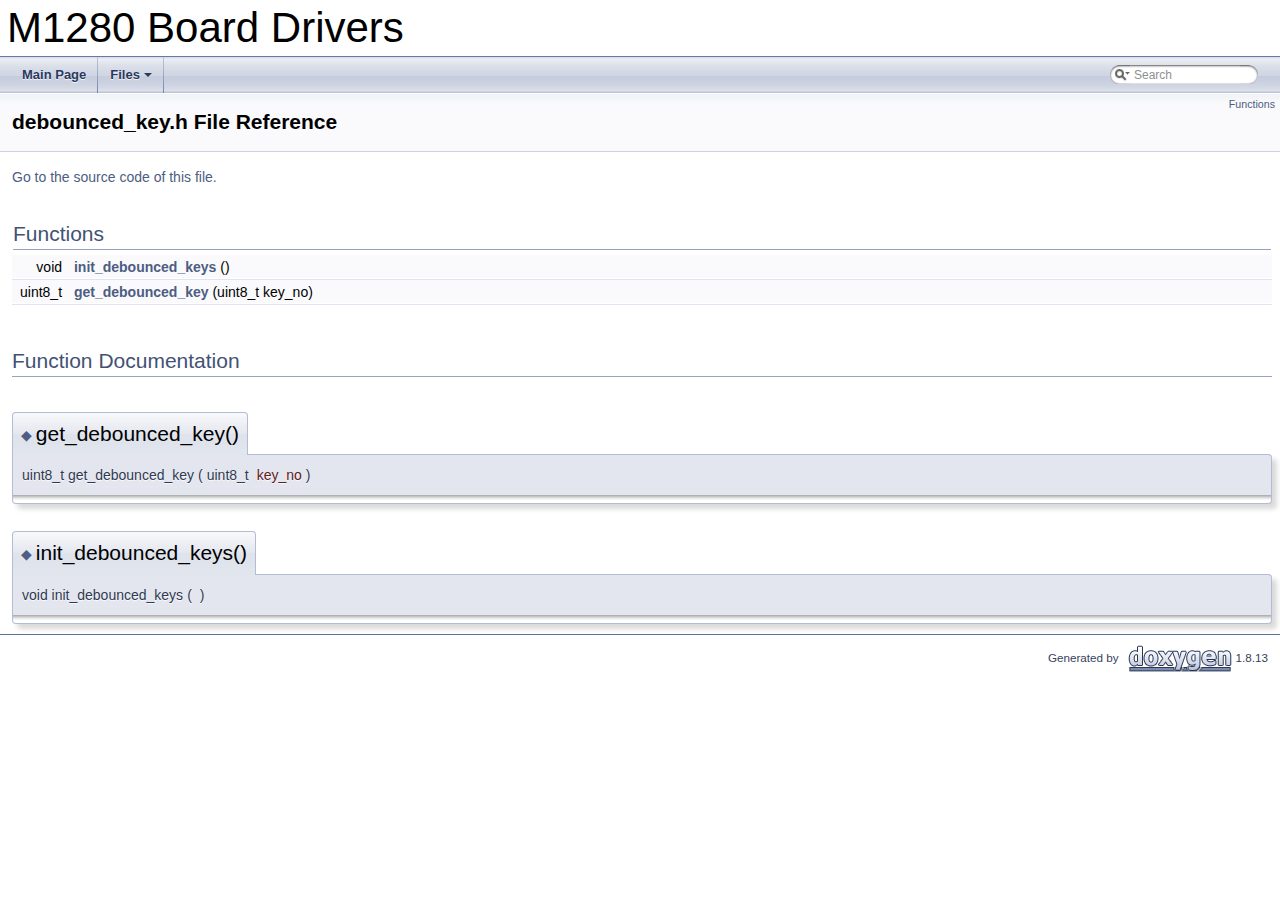
==== html/debounced__key_8h.html @ ca5577d1 "Doxygen documentation generated" ====
<!DOCTYPE html PUBLIC "-//W3C//DTD XHTML 1.0 Transitional//EN" "http://www.w3.org/TR/xhtml1/DTD/xhtml1-transitional.dtd">
<html xmlns="http://www.w3.org/1999/xhtml">
<head>
<meta http-equiv="Content-Type" content="text/xhtml;charset=UTF-8"/>
<meta http-equiv="X-UA-Compatible" content="IE=9"/>
<meta name="generator" content="Doxygen 1.8.13"/>
<meta name="viewport" content="width=device-width, initial-scale=1"/>
<title>M1280 Board Drivers: debounced_key.h File Reference</title>
<link href="tabs.css" rel="stylesheet" type="text/css"/>
<script type="text/javascript" src="jquery.js"></script>
<script type="text/javascript" src="dynsections.js"></script>
<link href="search/search.css" rel="stylesheet" type="text/css"/>
<script type="text/javascript" src="search/searchdata.js"></script>
<script type="text/javascript" src="search/search.js"></script>
<link href="doxygen.css" rel="stylesheet" type="text/css" />
</head>
<body>
<div id="top"><!-- do not remove this div, it is closed by doxygen! -->
<div id="titlearea">
<table cellspacing="0" cellpadding="0">
 <tbody>
 <tr style="height: 56px;">
  <td id="projectalign" style="padding-left: 0.5em;">
   <div id="projectname">M1280 Board Drivers
   </div>
  </td>
 </tr>
 </tbody>
</table>
</div>
<!-- end header part -->
<!-- Generated by Doxygen 1.8.13 -->
<script type="text/javascript">
var searchBox = new SearchBox("searchBox", "search",false,'Search');
</script>
<script type="text/javascript" src="menudata.js"></script>
<script type="text/javascript" src="menu.js"></script>
<script type="text/javascript">
$(function() {
  initMenu('',true,false,'search.php','Search');
  $(document).ready(function() { init_search(); });
});
</script>
<div id="main-nav"></div>
<!-- window showing the filter options -->
<div id="MSearchSelectWindow"
     onmouseover="return searchBox.OnSearchSelectShow()"
     onmouseout="return searchBox.OnSearchSelectHide()"
     onkeydown="return searchBox.OnSearchSelectKey(event)">
</div>

<!-- iframe showing the search results (closed by default) -->
<div id="MSearchResultsWindow">
<iframe src="javascript:void(0)" frameborder="0" 
        name="MSearchResults" id="MSearchResults">
</iframe>
</div>

</div><!-- top -->
<div class="header">
  <div class="summary">
<a href="#func-members">Functions</a>  </div>
  <div class="headertitle">
<div class="title">debounced_key.h File Reference</div>  </div>
</div><!--header-->
<div class="contents">

<p><a href="debounced__key_8h_source.html">Go to the source code of this file.</a></p>
<table class="memberdecls">
<tr class="heading"><td colspan="2"><h2 class="groupheader"><a name="func-members"></a>
Functions</h2></td></tr>
<tr class="memitem:a8f6e63bb1302535086ea3a2b4cc2e608"><td class="memItemLeft" align="right" valign="top">void&#160;</td><td class="memItemRight" valign="bottom"><a class="el" href="debounced__key_8h.html#a8f6e63bb1302535086ea3a2b4cc2e608">init_debounced_keys</a> ()</td></tr>
<tr class="separator:a8f6e63bb1302535086ea3a2b4cc2e608"><td class="memSeparator" colspan="2">&#160;</td></tr>
<tr class="memitem:a8ddcb9af4f654be4664b25aa2b94d28b"><td class="memItemLeft" align="right" valign="top">uint8_t&#160;</td><td class="memItemRight" valign="bottom"><a class="el" href="debounced__key_8h.html#a8ddcb9af4f654be4664b25aa2b94d28b">get_debounced_key</a> (uint8_t key_no)</td></tr>
<tr class="separator:a8ddcb9af4f654be4664b25aa2b94d28b"><td class="memSeparator" colspan="2">&#160;</td></tr>
</table>
<h2 class="groupheader">Function Documentation</h2>
<a id="a8ddcb9af4f654be4664b25aa2b94d28b"></a>
<h2 class="memtitle"><span class="permalink"><a href="#a8ddcb9af4f654be4664b25aa2b94d28b">&#9670;&nbsp;</a></span>get_debounced_key()</h2>

<div class="memitem">
<div class="memproto">
      <table class="memname">
        <tr>
          <td class="memname">uint8_t get_debounced_key </td>
          <td>(</td>
          <td class="paramtype">uint8_t&#160;</td>
          <td class="paramname"><em>key_no</em></td><td>)</td>
          <td></td>
        </tr>
      </table>
</div><div class="memdoc">

</div>
</div>
<a id="a8f6e63bb1302535086ea3a2b4cc2e608"></a>
<h2 class="memtitle"><span class="permalink"><a href="#a8f6e63bb1302535086ea3a2b4cc2e608">&#9670;&nbsp;</a></span>init_debounced_keys()</h2>

<div class="memitem">
<div class="memproto">
      <table class="memname">
        <tr>
          <td class="memname">void init_debounced_keys </td>
          <td>(</td>
          <td class="paramname"></td><td>)</td>
          <td></td>
        </tr>
      </table>
</div><div class="memdoc">

</div>
</div>
</div><!-- contents -->
<!-- start footer part -->
<hr class="footer"/><address class="footer"><small>
Generated by &#160;<a href="http://www.doxygen.org/index.html">
<img class="footer" src="doxygen.png" alt="doxygen"/>
</a> 1.8.13
</small></address>
</body>
</html>
---- html/tabs.css ----
.sm{position:relative;z-index:9999}.sm,.sm ul,.sm li{display:block;list-style:none;margin:0;padding:0;line-height:normal;direction:ltr;text-align:left;-webkit-tap-highlight-color:rgba(0,0,0,0)}.sm-rtl,.sm-rtl ul,.sm-rtl li{direction:rtl;text-align:right}.sm>li>h1,.sm>li>h2,.sm>li>h3,.sm>li>h4,.sm>li>h5,.sm>li>h6{margin:0;padding:0}.sm ul{display:none}.sm li,.sm a{position:relative}.sm a{display:block}.sm a.disabled{cursor:not-allowed}.sm:after{content:"\00a0";display:block;height:0;font:0/0 serif;clear:both;visibility:hidden;overflow:hidden}.sm,.sm *,.sm *:before,.sm *:after{-moz-box-sizing:border-box;-webkit-box-sizing:border-box;box-sizing:border-box}#doc-content{overflow:auto;display:block;padding:0;margin:0;-webkit-overflow-scrolling:touch}.sm-dox{background-image:url("tab_b.png")}.sm-dox a,.sm-dox a:focus,.sm-dox a:hover,.sm-dox a:active{padding:0 12px;padding-right:43px;font-family:"Lucida Grande","Geneva","Helvetica",Arial,sans-serif;font-size:13px;font-weight:bold;line-height:36px;text-decoration:none;text-shadow:0 1px 1px rgba(255,255,255,0.9);color:#283a5d;outline:0}.sm-dox a:hover{background-image:url("tab_a.png");background-repeat:repeat-x;color:white;text-shadow:0 1px 1px black}.sm-dox a.current{color:#d23600}.sm-dox a.disabled{color:#bbb}.sm-dox a span.sub-arrow{position:absolute;top:50%;margin-top:-14px;left:auto;right:3px;width:28px;height:28px;overflow:hidden;font:bold 12px/28px monospace!important;text-align:center;text-shadow:none;background:rgba(255,255,255,0.5);-moz-border-radius:5px;-webkit-border-radius:5px;border-radius:5px}.sm-dox a.highlighted span.sub-arrow:before{display:block;content:'-'}.sm-dox>li:first-child>a,.sm-dox>li:first-child>:not(ul) a{-moz-border-radius:5px 5px 0 0;-webkit-border-radius:5px;border-radius:5px 5px 0 0}.sm-dox>li:last-child>a,.sm-dox>li:last-child>*:not(ul) a,.sm-dox>li:last-child>ul,.sm-dox>li:last-child>ul>li:last-child>a,.sm-dox>li:last-child>ul>li:last-child>*:not(ul) a,.sm-dox>li:last-child>ul>li:last-child>ul,.sm-dox>li:last-child>ul>li:last-child>ul>li:last-child>a,.sm-dox>li:last-child>ul>li:last-child>ul>li:last-child>*:not(ul) a,.sm-dox>li:last-child>ul>li:last-child>ul>li:last-child>ul,.sm-dox>li:last-child>ul>li:last-child>ul>li:last-child>ul>li:last-child>a,.sm-dox>li:last-child>ul>li:last-child>ul>li:last-child>ul>li:last-child>*:not(ul) a,.sm-dox>li:last-child>ul>li:last-child>ul>li:last-child>ul>li:last-child>ul,.sm-dox>li:last-child>ul>li:last-child>ul>li:last-child>ul>li:last-child>ul>li:last-child>a,.sm-dox>li:last-child>ul>li:last-child>ul>li:last-child>ul>li:last-child>ul>li:last-child>*:not(ul) a,.sm-dox>li:last-child>ul>li:last-child>ul>li:last-child>ul>li:last-child>ul>li:last-child>ul{-moz-border-radius:0 0 5px 5px;-webkit-border-radius:0;border-radius:0 0 5px 5px}.sm-dox>li:last-child>a.highlighted,.sm-dox>li:last-child>*:not(ul) a.highlighted,.sm-dox>li:last-child>ul>li:last-child>a.highlighted,.sm-dox>li:last-child>ul>li:last-child>*:not(ul) a.highlighted,.sm-dox>li:last-child>ul>li:last-child>ul>li:last-child>a.highlighted,.sm-dox>li:last-child>ul>li:last-child>ul>li:last-child>*:not(ul) a.highlighted,.sm-dox>li:last-child>ul>li:last-child>ul>li:last-child>ul>li:last-child>a.highlighted,.sm-dox>li:last-child>ul>li:last-child>ul>li:last-child>ul>li:last-child>*:not(ul) a.highlighted,.sm-dox>li:last-child>ul>li:last-child>ul>li:last-child>ul>li:last-child>ul>li:last-child>a.highlighted,.sm-dox>li:last-child>ul>li:last-child>ul>li:last-child>ul>li:last-child>ul>li:last-child>*:not(ul) a.highlighted{-moz-border-radius:0;-webkit-border-radius:0;border-radius:0}.sm-dox ul{background:rgba(162,162,162,0.1)}.sm-dox ul a,.sm-dox ul a:focus,.sm-dox ul a:hover,.sm-dox ul a:active{font-size:12px;border-left:8px solid transparent;line-height:36px;text-shadow:none;background-color:white;background-image:none}.sm-dox ul a:hover{background-image:url("tab_a.png");background-repeat:repeat-x;color:white;text-shadow:0 1px 1px black}.sm-dox ul ul a,.sm-dox ul ul a:hover,.sm-dox ul ul a:focus,.sm-dox ul ul a:active{border-left:16px solid transparent}.sm-dox ul ul ul a,.sm-dox ul ul ul a:hover,.sm-dox ul ul ul a:focus,.sm-dox ul ul ul a:active{border-left:24px solid transparent}.sm-dox ul ul ul ul a,.sm-dox ul ul ul ul a:hover,.sm-dox ul ul ul ul a:focus,.sm-dox ul ul ul ul a:active{border-left:32px solid transparent}.sm-dox ul ul ul ul ul a,.sm-dox ul ul ul ul ul a:hover,.sm-dox ul ul ul ul ul a:focus,.sm-dox ul ul ul ul ul a:active{border-left:40px solid transparent}@media(min-width:768px){.sm-dox ul{position:absolute;width:12em}.sm-dox li{float:left}.sm-dox.sm-rtl li{float:right}.sm-dox ul li,.sm-dox.sm-rtl ul li,.sm-dox.sm-vertical li{float:none}.sm-dox a{white-space:nowrap}.sm-dox ul a,.sm-dox.sm-vertical a{white-space:normal}.sm-dox .sm-nowrap>li>a,.sm-dox .sm-nowrap>li>:not(ul) a{white-space:nowrap}.sm-dox{padding:0 10px;background-image:url("tab_b.png");line-height:36px}.sm-dox a span.sub-arrow{top:50%;margin-top:-2px;right:12px;width:0;height:0;border-width:4px;border-style:solid dashed dashed dashed;border-color:#283a5d transparent transparent transparent;background:transparent;-moz-border-radius:0;-webkit-border-radius:0;border-radius:0}.sm-dox a,.sm-dox a:focus,.sm-dox a:active,.sm-dox a:hover,.sm-dox a.highlighted{padding:0 12px;background-image:url("tab_s.png");background-repeat:no-repeat;background-position:right;-moz-border-radius:0!important;-webkit-border-radius:0;border-radius:0!important}.sm-dox a:hover{background-image:url("tab_a.png");background-repeat:repeat-x;color:white;text-shadow:0 1px 1px black}.sm-dox a:hover span.sub-arrow{border-color:white transparent transparent transparent}.sm-dox a.has-submenu{padding-right:24px}.sm-dox li{border-top:0}.sm-dox>li>ul:before,.sm-dox>li>ul:after{content:'';position:absolute;top:-18px;left:30px;width:0;height:0;overflow:hidden;border-width:9px;border-style:dashed dashed solid dashed;border-color:transparent transparent #bbb transparent}.sm-dox>li>ul:after{top:-16px;left:31px;border-width:8px;border-color:transparent transparent #fff transparent}.sm-dox ul{border:1px solid #bbb;padding:5px 0;background:#fff;-moz-border-radius:5px!important;-webkit-border-radius:5px;border-radius:5px!important;-moz-box-shadow:0 5px 9px rgba(0,0,0,0.2);-webkit-box-shadow:0 5px 9px rgba(0,0,0,0.2);box-shadow:0 5px 9px rgba(0,0,0,0.2)}.sm-dox ul a span.sub-arrow{right:8px;top:50%;margin-top:-5px;border-width:5px;border-color:transparent transparent transparent #555;border-style:dashed dashed dashed solid}.sm-dox ul a,.sm-dox ul a:hover,.sm-dox ul a:focus,.sm-dox ul a:active,.sm-dox ul a.highlighted{color:#555;background-image:none;border:0!important;color:#555;background-image:none}.sm-dox ul a:hover{background-image:url("tab_a.png");background-repeat:repeat-x;color:white;text-shadow:0 1px 1px black}.sm-dox ul a:hover span.sub-arrow{border-color:transparent transparent transparent white}.sm-dox span.scroll-up,.sm-dox span.scroll-down{position:absolute;display:none;visibility:hidden;overflow:hidden;background:#fff;height:36px}.sm-dox span.scroll-up:hover,.sm-dox span.scroll-down:hover{background:#eee}.sm-dox span.scroll-up:hover span.scroll-up-arrow,.sm-dox span.scroll-up:hover span.scroll-down-arrow{border-color:transparent transparent #d23600 transparent}.sm-dox span.scroll-down:hover span.scroll-down-arrow{border-color:#d23600 transparent transparent transparent}.sm-dox span.scroll-up-arrow,.sm-dox span.scroll-down-arrow{position:absolute;top:0;left:50%;margin-left:-6px;width:0;height:0;overflow:hidden;border-width:6px;border-style:dashed dashed solid dashed;border-color:transparent transparent #555 transparent}.sm-dox span.scroll-down-arrow{top:8px;border-style:solid dashed dashed dashed;border-color:#555 transparent transparent transparent}.sm-dox.sm-rtl a.has-submenu{padding-right:12px;padding-left:24px}.sm-dox.sm-rtl a span.sub-arrow{right:auto;left:12px}.sm-dox.sm-rtl.sm-vertical a.has-submenu{padding:10px 20px}.sm-dox.sm-rtl.sm-vertical a span.sub-arrow{right:auto;left:8px;border-style:dashed solid dashed dashed;border-color:transparent #555 transparent transparent}.sm-dox.sm-rtl>li>ul:before{left:auto;right:30px}.sm-dox.sm-rtl>li>ul:after{left:auto;right:31px}.sm-dox.sm-rtl ul a.has-submenu{padding:10px 20px!important}.sm-dox.sm-rtl ul a span.sub-arrow{right:auto;left:8px;border-style:dashed solid dashed dashed;border-color:transparent #555 transparent transparent}.sm-dox.sm-vertical{padding:10px 0;-moz-border-radius:5px;-webkit-border-radius:5px;border-radius:5px}.sm-dox.sm-vertical a{padding:10px 20px}.sm-dox.sm-vertical a:hover,.sm-dox.sm-vertical a:focus,.sm-dox.sm-vertical a:active,.sm-dox.sm-vertical a.highlighted{background:#fff}.sm-dox.sm-vertical a.disabled{background-image:url("tab_b.png")}.sm-dox.sm-vertical a span.sub-arrow{right:8px;top:50%;margin-top:-5px;border-width:5px;border-style:dashed dashed dashed solid;border-color:transparent transparent transparent #555}.sm-dox.sm-vertical>li>ul:before,.sm-dox.sm-vertical>li>ul:after{display:none}.sm-dox.sm-vertical ul a{padding:10px 20px}.sm-dox.sm-vertical ul a:hover,.sm-dox.sm-vertical ul a:focus,.sm-dox.sm-vertical ul a:active,.sm-dox.sm-vertical ul a.highlighted{background:#eee}.sm-dox.sm-vertical ul a.disabled{background:#fff}}
---- html/search/search.css ----
/*---------------- Search Box */

#FSearchBox {
    float: left;
}

#MSearchBox {
    white-space : nowrap;
    float: none;
    margin-top: 8px;
    right: 0px;
    width: 170px;
    height: 24px;
    z-index: 102;
}

#MSearchBox .left
{
    display:block;
    position:absolute;
    left:10px;
    width:20px;
    height:19px;
    background:url('search_l.png') no-repeat;
    background-position:right;
}

#MSearchSelect {
    display:block;
    position:absolute;
    width:20px;
    height:19px;
}

.left #MSearchSelect {
    left:4px;
}

.right #MSearchSelect {
    right:5px;
}

#MSearchField {
    display:block;
    position:absolute;
    height:19px;
    background:url('search_m.png') repeat-x;
    border:none;
    width:115px;
    margin-left:20px;
    padding-left:4px;
    color: #909090;
    outline: none;
    font: 9pt Arial, Verdana, sans-serif;
    -webkit-border-radius: 0px;
}

#FSearchBox #MSearchField {
    margin-left:15px;
}

#MSearchBox .right {
    display:block;
    position:absolute;
    right:10px;
    top:8px;
    width:20px;
    height:19px;
    background:url('search_r.png') no-repeat;
    background-position:left;
}

#MSearchClose {
    display: none;
    position: absolute;
    top: 4px;
    background : none;
    border: none;
    margin: 0px 4px 0px 0px;
    padding: 0px 0px;
    outline: none;
}

.left #MSearchClose {
    left: 6px;
}

.right #MSearchClose {
    right: 2px;
}

.MSearchBoxActive #MSearchField {
    color: #000000;
}

/*---------------- Search filter selection */

#MSearchSelectWindow {
    display: none;
    position: absolute;
    left: 0; top: 0;
    border: 1px solid #9DAAC6;
    background-color: #FAFAFC;
    z-index: 10001;
    padding-top: 4px;
    padding-bottom: 4px;
    -moz-border-radius: 4px;
    -webkit-border-top-left-radius: 4px;
    -webkit-border-top-right-radius: 4px;
    -webkit-border-bottom-left-radius: 4px;
    -webkit-border-bottom-right-radius: 4px;
    -webkit-box-shadow: 5px 5px 5px rgba(0, 0, 0, 0.15);
}

.SelectItem {
    font: 8pt Arial, Verdana, sans-serif;
    padding-left:  2px;
    padding-right: 12px;
    border: 0px;
}

span.SelectionMark {
    margin-right: 4px;
    font-family: monospace;
    outline-style: none;
    text-decoration: none;
}

a.SelectItem {
    display: block;
    outline-style: none;
    color: #000000; 
    text-decoration: none;
    padding-left:   6px;
    padding-right: 12px;
}

a.SelectItem:focus,
a.SelectItem:active {
    color: #000000; 
    outline-style: none;
    text-decoration: none;
}

a.SelectItem:hover {
    color: #FFFFFF;
    background-color: #4D5D83;
    outline-style: none;
    text-decoration: none;
    cursor: pointer;
    display: block;
}

/*---------------- Search results window */

iframe#MSearchResults {
    width: 60ex;
    height: 15em;
}

#MSearchResultsWindow {
    display: none;
    position: absolute;
    left: 0; top: 0;
    border: 1px solid #000;
    background-color: #F0F2F6;
    z-index:10000;
}

/* ----------------------------------- */


#SRIndex {
    clear:both; 
    padding-bottom: 15px;
}

.SREntry {
    font-size: 10pt;
    padding-left: 1ex;
}

.SRPage .SREntry {
    font-size: 8pt;
    padding: 1px 5px;
}

body.SRPage {
    margin: 5px 2px;
}

.SRChildren {
    padding-left: 3ex; padding-bottom: .5em 
}

.SRPage .SRChildren {
    display: none;
}

.SRSymbol {
    font-weight: bold; 
    color: #52648D;
    font-family: Arial, Verdana, sans-serif;
    text-decoration: none;
    outline: none;
}

a.SRScope {
    display: block;
    color: #52648D; 
    font-family: Arial, Verdana, sans-serif;
    text-decoration: none;
    outline: none;
}

a.SRSymbol:focus, a.SRSymbol:active,
a.SRScope:focus, a.SRScope:active {
    text-decoration: underline;
}

span.SRScope {
    padding-left: 4px;
}

.SRPage .SRStatus {
    padding: 2px 5px;
    font-size: 8pt;
    font-style: italic;
}

.SRResult {
    display: none;
}

DIV.searchresults {
    margin-left: 10px;
    margin-right: 10px;
}

/*---------------- External search page results */

.searchresult {
    background-color: #F2F3F7;
}

.pages b {
   color: white;
   padding: 5px 5px 3px 5px;
   background-image: url("../tab_a.png");
   background-repeat: repeat-x;
   text-shadow: 0 1px 1px #000000;
}

.pages {
    line-height: 17px;
    margin-left: 4px;
    text-decoration: none;
}

.hl {
    font-weight: bold;
}

#searchresults {
    margin-bottom: 20px;
}

.searchpages {
    margin-top: 10px;
}
---- html/doxygen.css ----
/* The standard CSS for doxygen 1.8.13 */

body, table, div, p, dl {
	font: 400 14px/22px Roboto,sans-serif;
}

p.reference, p.definition {
	font: 400 14px/22px Roboto,sans-serif;
}

/* @group Heading Levels */

h1.groupheader {
	font-size: 150%;
}

.title {
	font: 400 14px/28px Roboto,sans-serif;
	font-size: 150%;
	font-weight: bold;
	margin: 10px 2px;
}

h2.groupheader {
	border-bottom: 1px solid #96A3C1;
	color: #435274;
	font-size: 150%;
	font-weight: normal;
	margin-top: 1.75em;
	padding-top: 8px;
	padding-bottom: 4px;
	width: 100%;
}

h3.groupheader {
	font-size: 100%;
}

h1, h2, h3, h4, h5, h6 {
	-webkit-transition: text-shadow 0.5s linear;
	-moz-transition: text-shadow 0.5s linear;
	-ms-transition: text-shadow 0.5s linear;
	-o-transition: text-shadow 0.5s linear;
	transition: text-shadow 0.5s linear;
	margin-right: 15px;
}

h1.glow, h2.glow, h3.glow, h4.glow, h5.glow, h6.glow {
	text-shadow: 0 0 15px cyan;
}

dt {
	font-weight: bold;
}

div.multicol {
	-moz-column-gap: 1em;
	-webkit-column-gap: 1em;
	-moz-column-count: 3;
	-webkit-column-count: 3;
}

p.startli, p.startdd {
	margin-top: 2px;
}

p.starttd {
	margin-top: 0px;
}

p.endli {
	margin-bottom: 0px;
}

p.enddd {
	margin-bottom: 4px;
}

p.endtd {
	margin-bottom: 2px;
}

/* @end */

caption {
	font-weight: bold;
}

span.legend {
        font-size: 70%;
        text-align: center;
}

h3.version {
        font-size: 90%;
        text-align: center;
}

div.qindex, div.navtab{
	background-color: #EEF0F5;
	border: 1px solid #AFB9D0;
	text-align: center;
}

div.qindex, div.navpath {
	width: 100%;
	line-height: 140%;
}

div.navtab {
	margin-right: 15px;
}

/* @group Link Styling */

a {
	color: #4D5D83;
	font-weight: normal;
	text-decoration: none;
}

.contents a:visited {
	color: #586B97;
}

a:hover {
	text-decoration: underline;
}

a.qindex {
	font-weight: bold;
}

a.qindexHL {
	font-weight: bold;
	background-color: #A8B3CC;
	color: #ffffff;
	border: 1px double #95A2C1;
}

.contents a.qindexHL:visited {
        color: #ffffff;
}

a.el {
	font-weight: bold;
}

a.elRef {
}

a.code, a.code:visited, a.line, a.line:visited {
	color: #4665A2; 
}

a.codeRef, a.codeRef:visited, a.lineRef, a.lineRef:visited {
	color: #4665A2; 
}

/* @end */

dl.el {
	margin-left: -1cm;
}

pre.fragment {
        border: 1px solid #C4CFE5;
        background-color: #FBFCFD;
        padding: 4px 6px;
        margin: 4px 8px 4px 2px;
        overflow: auto;
        word-wrap: break-word;
        font-size:  9pt;
        line-height: 125%;
        font-family: monospace, fixed;
        font-size: 105%;
}

div.fragment {
        padding: 0px;
        margin: 4px 8px 4px 2px;
	background-color: #FCFCFD;
	border: 1px solid #CCD2E1;
}

div.line {
	font-family: monospace, fixed;
        font-size: 13px;
	min-height: 13px;
	line-height: 1.0;
	text-wrap: unrestricted;
	white-space: -moz-pre-wrap; /* Moz */
	white-space: -pre-wrap;     /* Opera 4-6 */
	white-space: -o-pre-wrap;   /* Opera 7 */
	white-space: pre-wrap;      /* CSS3  */
	word-wrap: break-word;      /* IE 5.5+ */
	text-indent: -53px;
	padding-left: 53px;
	padding-bottom: 0px;
	margin: 0px;
	-webkit-transition-property: background-color, box-shadow;
	-webkit-transition-duration: 0.5s;
	-moz-transition-property: background-color, box-shadow;
	-moz-transition-duration: 0.5s;
	-ms-transition-property: background-color, box-shadow;
	-ms-transition-duration: 0.5s;
	-o-transition-property: background-color, box-shadow;
	-o-transition-duration: 0.5s;
	transition-property: background-color, box-shadow;
	transition-duration: 0.5s;
}

div.line:after {
    content:"\000A";
    white-space: pre;
}

div.line.glow {
	background-color: cyan;
	box-shadow: 0 0 10px cyan;
}


span.lineno {
	padding-right: 4px;
	text-align: right;
	border-right: 2px solid #0F0;
	background-color: #E8E8E8;
        white-space: pre;
}
span.lineno a {
	background-color: #D8D8D8;
}

span.lineno a:hover {
	background-color: #C8C8C8;
}

.lineno {
	-webkit-touch-callout: none;
	-webkit-user-select: none;
	-khtml-user-select: none;
	-moz-user-select: none;
	-ms-user-select: none;
	user-select: none;
}

div.ah, span.ah {
	background-color: black;
	font-weight: bold;
	color: #ffffff;
	margin-bottom: 3px;
	margin-top: 3px;
	padding: 0.2em;
	border: solid thin #333;
	border-radius: 0.5em;
	-webkit-border-radius: .5em;
	-moz-border-radius: .5em;
	box-shadow: 2px 2px 3px #999;
	-webkit-box-shadow: 2px 2px 3px #999;
	-moz-box-shadow: rgba(0, 0, 0, 0.15) 2px 2px 2px;
	background-image: -webkit-gradient(linear, left top, left bottom, from(#eee), to(#000),color-stop(0.3, #444));
	background-image: -moz-linear-gradient(center top, #eee 0%, #444 40%, #000 110%);
}

div.classindex ul {
        list-style: none;
        padding-left: 0;
}

div.classindex span.ai {
        display: inline-block;
}

div.groupHeader {
	margin-left: 16px;
	margin-top: 12px;
	font-weight: bold;
}

div.groupText {
	margin-left: 16px;
	font-style: italic;
}

body {
	background-color: white;
	color: black;
        margin: 0;
}

div.contents {
	margin-top: 10px;
	margin-left: 12px;
	margin-right: 8px;
}

td.indexkey {
	background-color: #EEF0F5;
	font-weight: bold;
	border: 1px solid #CCD2E1;
	margin: 2px 0px 2px 0;
	padding: 2px 10px;
        white-space: nowrap;
        vertical-align: top;
}

td.indexvalue {
	background-color: #EEF0F5;
	border: 1px solid #CCD2E1;
	padding: 2px 10px;
	margin: 2px 0px;
}

tr.memlist {
	background-color: #F0F2F6;
}

p.formulaDsp {
	text-align: center;
}

img.formulaDsp {
	
}

img.formulaInl {
	vertical-align: middle;
}

div.center {
	text-align: center;
        margin-top: 0px;
        margin-bottom: 0px;
        padding: 0px;
}

div.center img {
	border: 0px;
}

address.footer {
	text-align: right;
	padding-right: 12px;
}

img.footer {
	border: 0px;
	vertical-align: middle;
}

/* @group Code Colorization */

span.keyword {
	color: #008000
}

span.keywordtype {
	color: #604020
}

span.keywordflow {
	color: #e08000
}

span.comment {
	color: #800000
}

span.preprocessor {
	color: #806020
}

span.stringliteral {
	color: #002080
}

span.charliteral {
	color: #008080
}

span.vhdldigit { 
	color: #ff00ff 
}

span.vhdlchar { 
	color: #000000 
}

span.vhdlkeyword { 
	color: #700070 
}

span.vhdllogic { 
	color: #ff0000 
}

blockquote {
        background-color: #F8F9FB;
        border-left: 2px solid #A8B3CC;
        margin: 0 24px 0 4px;
        padding: 0 12px 0 16px;
}

/* @end */

/*
.search {
	color: #003399;
	font-weight: bold;
}

form.search {
	margin-bottom: 0px;
	margin-top: 0px;
}

input.search {
	font-size: 75%;
	color: #000080;
	font-weight: normal;
	background-color: #e8eef2;
}
*/

td.tiny {
	font-size: 75%;
}

.dirtab {
	padding: 4px;
	border-collapse: collapse;
	border: 1px solid #AFB9D0;
}

th.dirtab {
	background: #EEF0F5;
	font-weight: bold;
}

hr {
	height: 0px;
	border: none;
	border-top: 1px solid #5C709F;
}

hr.footer {
	height: 1px;
}

/* @group Member Descriptions */

table.memberdecls {
	border-spacing: 0px;
	padding: 0px;
}

.memberdecls td, .fieldtable tr {
	-webkit-transition-property: background-color, box-shadow;
	-webkit-transition-duration: 0.5s;
	-moz-transition-property: background-color, box-shadow;
	-moz-transition-duration: 0.5s;
	-ms-transition-property: background-color, box-shadow;
	-ms-transition-duration: 0.5s;
	-o-transition-property: background-color, box-shadow;
	-o-transition-duration: 0.5s;
	transition-property: background-color, box-shadow;
	transition-duration: 0.5s;
}

.memberdecls td.glow, .fieldtable tr.glow {
	background-color: cyan;
	box-shadow: 0 0 15px cyan;
}

.mdescLeft, .mdescRight,
.memItemLeft, .memItemRight,
.memTemplItemLeft, .memTemplItemRight, .memTemplParams {
	background-color: #FAFAFC;
	border: none;
	margin: 4px;
	padding: 1px 0 0 8px;
}

.mdescLeft, .mdescRight {
	padding: 0px 8px 4px 8px;
	color: #555;
}

.memSeparator {
        border-bottom: 1px solid #DEE4F0;
        line-height: 1px;
        margin: 0px;
        padding: 0px;
}

.memItemLeft, .memTemplItemLeft {
        white-space: nowrap;
}

.memItemRight {
	width: 100%;
}

.memTemplParams {
	color: #586B97;
        white-space: nowrap;
	font-size: 80%;
}

/* @end */

/* @group Member Details */

/* Styles for detailed member documentation */

.memtitle {
	padding: 8px;
	border-top: 1px solid #B3BCD2;
	border-left: 1px solid #B3BCD2;
	border-right: 1px solid #B3BCD2;
	border-top-right-radius: 4px;
	border-top-left-radius: 4px;
	margin-bottom: -1px;
	background-image: url('nav_f.png');
	background-repeat: repeat-x;
	background-color: #E6E9F0;
	line-height: 1.25;
	font-weight: 300;
	float:left;
}

.permalink
{
        font-size: 65%;
        display: inline-block;
        vertical-align: middle;
}

.memtemplate {
	font-size: 80%;
	color: #586B97;
	font-weight: normal;
	margin-left: 9px;
}

.memnav {
	background-color: #EEF0F5;
	border: 1px solid #AFB9D0;
	text-align: center;
	margin: 2px;
	margin-right: 15px;
	padding: 2px;
}

.mempage {
	width: 100%;
}

.memitem {
	padding: 0;
	margin-bottom: 10px;
	margin-right: 5px;
        -webkit-transition: box-shadow 0.5s linear;
        -moz-transition: box-shadow 0.5s linear;
        -ms-transition: box-shadow 0.5s linear;
        -o-transition: box-shadow 0.5s linear;
        transition: box-shadow 0.5s linear;
        display: table !important;
        width: 100%;
}

.memitem.glow {
         box-shadow: 0 0 15px cyan;
}

.memname {
        font-weight: 400;
        margin-left: 6px;
}

.memname td {
	vertical-align: bottom;
}

.memproto, dl.reflist dt {
        border-top: 1px solid #B3BCD2;
        border-left: 1px solid #B3BCD2;
        border-right: 1px solid #B3BCD2;
        padding: 6px 0px 6px 0px;
        color: #2F3951;
        font-weight: bold;
        text-shadow: 0px 1px 1px rgba(255, 255, 255, 0.9);
        background-color: #E3E6EE;
        /* opera specific markup */
        box-shadow: 5px 5px 5px rgba(0, 0, 0, 0.15);
        border-top-right-radius: 4px;
        /* firefox specific markup */
        -moz-box-shadow: rgba(0, 0, 0, 0.15) 5px 5px 5px;
        -moz-border-radius-topright: 4px;
        /* webkit specific markup */
        -webkit-box-shadow: 5px 5px 5px rgba(0, 0, 0, 0.15);
        -webkit-border-top-right-radius: 4px;

}

.overload {
        font-family: "courier new",courier,monospace;
	font-size: 65%;
}

.memdoc, dl.reflist dd {
        border-bottom: 1px solid #B3BCD2;      
        border-left: 1px solid #B3BCD2;      
        border-right: 1px solid #B3BCD2; 
        padding: 6px 10px 2px 10px;
        background-color: #FCFCFD;
        border-top-width: 0;
        background-image:url('nav_g.png');
        background-repeat:repeat-x;
        background-color: #FFFFFF;
        /* opera specific markup */
        border-bottom-left-radius: 4px;
        border-bottom-right-radius: 4px;
        box-shadow: 5px 5px 5px rgba(0, 0, 0, 0.15);
        /* firefox specific markup */
        -moz-border-radius-bottomleft: 4px;
        -moz-border-radius-bottomright: 4px;
        -moz-box-shadow: rgba(0, 0, 0, 0.15) 5px 5px 5px;
        /* webkit specific markup */
        -webkit-border-bottom-left-radius: 4px;
        -webkit-border-bottom-right-radius: 4px;
        -webkit-box-shadow: 5px 5px 5px rgba(0, 0, 0, 0.15);
}

dl.reflist dt {
        padding: 5px;
}

dl.reflist dd {
        margin: 0px 0px 10px 0px;
        padding: 5px;
}

.paramkey {
	text-align: right;
}

.paramtype {
	white-space: nowrap;
}

.paramname {
	color: #602020;
	white-space: nowrap;
}
.paramname em {
	font-style: normal;
}
.paramname code {
        line-height: 14px;
}

.params, .retval, .exception, .tparams {
        margin-left: 0px;
        padding-left: 0px;
}       

.params .paramname, .retval .paramname {
        font-weight: bold;
        vertical-align: top;
}
        
.params .paramtype {
        font-style: italic;
        vertical-align: top;
}       
        
.params .paramdir {
        font-family: "courier new",courier,monospace;
        vertical-align: top;
}

table.mlabels {
	border-spacing: 0px;
}

td.mlabels-left {
	width: 100%;
	padding: 0px;
}

td.mlabels-right {
	vertical-align: bottom;
	padding: 0px;
	white-space: nowrap;
}

span.mlabels {
        margin-left: 8px;
}

span.mlabel {
        background-color: #8392B6;
        border-top:1px solid #677AA6;
        border-left:1px solid #677AA6;
        border-right:1px solid #CCD2E1;
        border-bottom:1px solid #CCD2E1;
	text-shadow: none;
	color: white;
	margin-right: 4px;
	padding: 2px 3px;
	border-radius: 3px;
	font-size: 7pt;
	white-space: nowrap;
	vertical-align: middle;
}



/* @end */

/* these are for tree view inside a (index) page */

div.directory {
        margin: 10px 0px;
        border-top: 1px solid #A8B3CC;
        border-bottom: 1px solid #A8B3CC;
        width: 100%;
}

.directory table {
        border-collapse:collapse;
}

.directory td {
        margin: 0px;
        padding: 0px;
	vertical-align: top;
}

.directory td.entry {
        white-space: nowrap;
        padding-right: 6px;
	padding-top: 3px;
}

.directory td.entry a {
        outline:none;
}

.directory td.entry a img {
        border: none;
}

.directory td.desc {
        width: 100%;
        padding-left: 6px;
	padding-right: 6px;
	padding-top: 3px;
	border-left: 1px solid rgba(0,0,0,0.05);
}

.directory tr.even {
	padding-left: 6px;
	background-color: #F8F9FB;
}

.directory img {
	vertical-align: -30%;
}

.directory .levels {
        white-space: nowrap;
        width: 100%;
        text-align: right;
        font-size: 9pt;
}

.directory .levels span {
        cursor: pointer;
        padding-left: 2px;
        padding-right: 2px;
	color: #4D5D83;
}

.arrow {
    color: #A8B3CC;
    -webkit-user-select: none;
    -khtml-user-select: none;
    -moz-user-select: none;
    -ms-user-select: none;
    user-select: none;
    cursor: pointer;
    font-size: 80%;
    display: inline-block;
    width: 16px;
    height: 22px;
}

.icon {
    font-family: Arial, Helvetica;
    font-weight: bold;
    font-size: 12px;
    height: 14px;
    width: 16px;
    display: inline-block;
    background-color: #8392B6;
    color: white;
    text-align: center;
    border-radius: 4px;
    margin-left: 2px;
    margin-right: 2px;
}

.icona {
    width: 24px;
    height: 22px;
    display: inline-block;
}

.iconfopen {
    width: 24px;
    height: 18px;
    margin-bottom: 4px;
    background-image:url('folderopen.png');
    background-position: 0px -4px;
    background-repeat: repeat-y;
    vertical-align:top;
    display: inline-block;
}

.iconfclosed {
    width: 24px;
    height: 18px;
    margin-bottom: 4px;
    background-image:url('folderclosed.png');
    background-position: 0px -4px;
    background-repeat: repeat-y;
    vertical-align:top;
    display: inline-block;
}

.icondoc {
    width: 24px;
    height: 18px;
    margin-bottom: 4px;
    background-image:url('doc.png');
    background-position: 0px -4px;
    background-repeat: repeat-y;
    vertical-align:top;
    display: inline-block;
}

table.directory {
    font: 400 14px Roboto,sans-serif;
}

/* @end */

div.dynheader {
        margin-top: 8px;
	-webkit-touch-callout: none;
	-webkit-user-select: none;
	-khtml-user-select: none;
	-moz-user-select: none;
	-ms-user-select: none;
	user-select: none;
}

address {
	font-style: normal;
	color: #36425D;
}

table.doxtable caption {
	caption-side: top;
}

table.doxtable {
	border-collapse:collapse;
        margin-top: 4px;
        margin-bottom: 4px;
}

table.doxtable td, table.doxtable th {
	border: 1px solid #394662;
	padding: 3px 7px 2px;
}

table.doxtable th {
	background-color: #465578;
	color: #FFFFFF;
	font-size: 110%;
	padding-bottom: 4px;
	padding-top: 5px;
}

table.fieldtable {
        /*width: 100%;*/
        margin-bottom: 10px;
        border: 1px solid #B3BCD2;
        border-spacing: 0px;
        -moz-border-radius: 4px;
        -webkit-border-radius: 4px;
        border-radius: 4px;
        -moz-box-shadow: rgba(0, 0, 0, 0.15) 2px 2px 2px;
        -webkit-box-shadow: 2px 2px 2px rgba(0, 0, 0, 0.15);
        box-shadow: 2px 2px 2px rgba(0, 0, 0, 0.15);
}

.fieldtable td, .fieldtable th {
        padding: 3px 7px 2px;
}

.fieldtable td.fieldtype, .fieldtable td.fieldname {
        white-space: nowrap;
        border-right: 1px solid #B3BCD2;
        border-bottom: 1px solid #B3BCD2;
        vertical-align: top;
}

.fieldtable td.fieldname {
        padding-top: 3px;
}

.fieldtable td.fielddoc {
        border-bottom: 1px solid #B3BCD2;
        /*width: 100%;*/
}

.fieldtable td.fielddoc p:first-child {
        margin-top: 0px;
}       
        
.fieldtable td.fielddoc p:last-child {
        margin-bottom: 2px;
}

.fieldtable tr:last-child td {
        border-bottom: none;
}

.fieldtable th {
        background-image:url('nav_f.png');
        background-repeat:repeat-x;
        background-color: #E6E9F0;
        font-size: 90%;
        color: #2F3951;
        padding-bottom: 4px;
        padding-top: 5px;
        text-align:left;
        font-weight: 400;
        -moz-border-radius-topleft: 4px;
        -moz-border-radius-topright: 4px;
        -webkit-border-top-left-radius: 4px;
        -webkit-border-top-right-radius: 4px;
        border-top-left-radius: 4px;
        border-top-right-radius: 4px;
        border-bottom: 1px solid #B3BCD2;
}


.tabsearch {
	top: 0px;
	left: 10px;
	height: 36px;
	background-image: url('tab_b.png');
	z-index: 101;
	overflow: hidden;
	font-size: 13px;
}

.navpath ul
{
	font-size: 11px;
	background-image:url('tab_b.png');
	background-repeat:repeat-x;
	background-position: 0 -5px;
	height:30px;
	line-height:30px;
	color:#98A5C3;
	border:solid 1px #CAD0E0;
	overflow:hidden;
	margin:0px;
	padding:0px;
}

.navpath li
{
	list-style-type:none;
	float:left;
	padding-left:10px;
	padding-right:15px;
	background-image:url('bc_s.png');
	background-repeat:no-repeat;
	background-position:right;
	color:#445375;
}

.navpath li.navelem a
{
	height:32px;
	display:block;
	text-decoration: none;
	outline: none;
	color: #333F58;
	font-family: 'Lucida Grande',Geneva,Helvetica,Arial,sans-serif;
	text-shadow: 0px 1px 1px rgba(255, 255, 255, 0.9);
	text-decoration: none;        
}

.navpath li.navelem a:hover
{
	color:#7A8AB1;
}

.navpath li.footer
{
        list-style-type:none;
        float:right;
        padding-left:10px;
        padding-right:15px;
        background-image:none;
        background-repeat:no-repeat;
        background-position:right;
        color:#445375;
        font-size: 8pt;
}


div.summary
{
	float: right;
	font-size: 8pt;
	padding-right: 5px;
	width: 50%;
	text-align: right;
}       

div.summary a
{
	white-space: nowrap;
}

table.classindex
{
        margin: 10px;
        white-space: nowrap;
        margin-left: 3%;
        margin-right: 3%;
        width: 94%;
        border: 0;
        border-spacing: 0; 
        padding: 0;
}

div.ingroups
{
	font-size: 8pt;
	width: 50%;
	text-align: left;
}

div.ingroups a
{
	white-space: nowrap;
}

div.header
{
        background-image:url('nav_h.png');
        background-repeat:repeat-x;
	background-color: #FAFAFC;
	margin:  0px;
	border-bottom: 1px solid #CCD2E1;
}

div.headertitle
{
	padding: 5px 5px 5px 10px;
}

dl
{
        padding: 0 0 0 10px;
}

/* dl.note, dl.warning, dl.attention, dl.pre, dl.post, dl.invariant, dl.deprecated, dl.todo, dl.test, dl.bug */
dl.section
{
	margin-left: 0px;
	padding-left: 0px;
}

dl.note
{
        margin-left:-7px;
        padding-left: 3px;
        border-left:4px solid;
        border-color: #D0C000;
}

dl.warning, dl.attention
{
        margin-left:-7px;
        padding-left: 3px;
        border-left:4px solid;
        border-color: #FF0000;
}

dl.pre, dl.post, dl.invariant
{
        margin-left:-7px;
        padding-left: 3px;
        border-left:4px solid;
        border-color: #00D000;
}

dl.deprecated
{
        margin-left:-7px;
        padding-left: 3px;
        border-left:4px solid;
        border-color: #505050;
}

dl.todo
{
        margin-left:-7px;
        padding-left: 3px;
        border-left:4px solid;
        border-color: #00C0E0;
}

dl.test
{
        margin-left:-7px;
        padding-left: 3px;
        border-left:4px solid;
        border-color: #3030E0;
}

dl.bug
{
        margin-left:-7px;
        padding-left: 3px;
        border-left:4px solid;
        border-color: #C08050;
}

dl.section dd {
	margin-bottom: 6px;
}


#projectlogo
{
	text-align: center;
	vertical-align: bottom;
	border-collapse: separate;
}
 
#projectlogo img
{ 
	border: 0px none;
}
 
#projectalign
{
        vertical-align: middle;
}

#projectname
{
	font: 300% Tahoma, Arial,sans-serif;
	margin: 0px;
	padding: 2px 0px;
}
    
#projectbrief
{
	font: 120% Tahoma, Arial,sans-serif;
	margin: 0px;
	padding: 0px;
}

#projectnumber
{
	font: 50% Tahoma, Arial,sans-serif;
	margin: 0px;
	padding: 0px;
}

#titlearea
{
	padding: 0px;
	margin: 0px;
	width: 100%;
	border-bottom: 1px solid #677AA6;
}

.image
{
        text-align: center;
}

.dotgraph
{
        text-align: center;
}

.mscgraph
{
        text-align: center;
}

.plantumlgraph
{
        text-align: center;
}

.diagraph
{
        text-align: center;
}

.caption
{
	font-weight: bold;
}

div.zoom
{
	border: 1px solid #9DAAC6;
}

dl.citelist {
        margin-bottom:50px;
}

dl.citelist dt {
        color:#404E6F;
        float:left;
        font-weight:bold;
        margin-right:10px;
        padding:5px;
}

dl.citelist dd {
        margin:2px 0;
        padding:5px 0;
}

div.toc {
        padding: 14px 25px;
        background-color: #F6F7F9;
        border: 1px solid #DDE1EB;
        border-radius: 7px 7px 7px 7px;
        float: right;
        height: auto;
        margin: 0 8px 10px 10px;
        width: 200px;
}

div.toc li {
        background: url("bdwn.png") no-repeat scroll 0 5px transparent;
        font: 10px/1.2 Verdana,DejaVu Sans,Geneva,sans-serif;
        margin-top: 5px;
        padding-left: 10px;
        padding-top: 2px;
}

div.toc h3 {
        font: bold 12px/1.2 Arial,FreeSans,sans-serif;
	color: #586B97;
        border-bottom: 0 none;
        margin: 0;
}

div.toc ul {
        list-style: none outside none;
        border: medium none;
        padding: 0px;
}       

div.toc li.level1 {
        margin-left: 0px;
}

div.toc li.level2 {
        margin-left: 15px;
}

div.toc li.level3 {
        margin-left: 30px;
}

div.toc li.level4 {
        margin-left: 45px;
}

.inherit_header {
        font-weight: bold;
        color: gray;
        cursor: pointer;
	-webkit-touch-callout: none;
	-webkit-user-select: none;
	-khtml-user-select: none;
	-moz-user-select: none;
	-ms-user-select: none;
	user-select: none;
}

.inherit_header td {
        padding: 6px 0px 2px 5px;
}

.inherit {
        display: none;
}

tr.heading h2 {
        margin-top: 12px;
        margin-bottom: 4px;
}

/* tooltip related style info */

.ttc {
        position: absolute;
        display: none;
}

#powerTip {
	cursor: default;
	white-space: nowrap;
	background-color: white;
	border: 1px solid gray;
	border-radius: 4px 4px 4px 4px;
	box-shadow: 1px 1px 7px gray;
	display: none;
	font-size: smaller;
	max-width: 80%;
	opacity: 0.9;
	padding: 1ex 1em 1em;
	position: absolute;
	z-index: 2147483647;
}

#powerTip div.ttdoc {
        color: grey;
	font-style: italic;
}

#powerTip div.ttname a {
        font-weight: bold;
}

#powerTip div.ttname {
        font-weight: bold;
}

#powerTip div.ttdeci {
        color: #006318;
}

#powerTip div {
        margin: 0px;
        padding: 0px;
        font: 12px/16px Roboto,sans-serif;
}

#powerTip:before, #powerTip:after {
	content: "";
	position: absolute;
	margin: 0px;
}

#powerTip.n:after,  #powerTip.n:before,
#powerTip.s:after,  #powerTip.s:before,
#powerTip.w:after,  #powerTip.w:before,
#powerTip.e:after,  #powerTip.e:before,
#powerTip.ne:after, #powerTip.ne:before,
#powerTip.se:after, #powerTip.se:before,
#powerTip.nw:after, #powerTip.nw:before,
#powerTip.sw:after, #powerTip.sw:before {
	border: solid transparent;
	content: " ";
	height: 0;
	width: 0;
	position: absolute;
}

#powerTip.n:after,  #powerTip.s:after,
#powerTip.w:after,  #powerTip.e:after,
#powerTip.nw:after, #powerTip.ne:after,
#powerTip.sw:after, #powerTip.se:after {
	border-color: rgba(255, 255, 255, 0);
}

#powerTip.n:before,  #powerTip.s:before,
#powerTip.w:before,  #powerTip.e:before,
#powerTip.nw:before, #powerTip.ne:before,
#powerTip.sw:before, #powerTip.se:before {
	border-color: rgba(128, 128, 128, 0);
}

#powerTip.n:after,  #powerTip.n:before,
#powerTip.ne:after, #powerTip.ne:before,
#powerTip.nw:after, #powerTip.nw:before {
	top: 100%;
}

#powerTip.n:after, #powerTip.ne:after, #powerTip.nw:after {
	border-top-color: #ffffff;
	border-width: 10px;
	margin: 0px -10px;
}
#powerTip.n:before {
	border-top-color: #808080;
	border-width: 11px;
	margin: 0px -11px;
}
#powerTip.n:after, #powerTip.n:before {
	left: 50%;
}

#powerTip.nw:after, #powerTip.nw:before {
	right: 14px;
}

#powerTip.ne:after, #powerTip.ne:before {
	left: 14px;
}

#powerTip.s:after,  #powerTip.s:before,
#powerTip.se:after, #powerTip.se:before,
#powerTip.sw:after, #powerTip.sw:before {
	bottom: 100%;
}

#powerTip.s:after, #powerTip.se:after, #powerTip.sw:after {
	border-bottom-color: #ffffff;
	border-width: 10px;
	margin: 0px -10px;
}

#powerTip.s:before, #powerTip.se:before, #powerTip.sw:before {
	border-bottom-color: #808080;
	border-width: 11px;
	margin: 0px -11px;
}

#powerTip.s:after, #powerTip.s:before {
	left: 50%;
}

#powerTip.sw:after, #powerTip.sw:before {
	right: 14px;
}

#powerTip.se:after, #powerTip.se:before {
	left: 14px;
}

#powerTip.e:after, #powerTip.e:before {
	left: 100%;
}
#powerTip.e:after {
	border-left-color: #ffffff;
	border-width: 10px;
	top: 50%;
	margin-top: -10px;
}
#powerTip.e:before {
	border-left-color: #808080;
	border-width: 11px;
	top: 50%;
	margin-top: -11px;
}

#powerTip.w:after, #powerTip.w:before {
	right: 100%;
}
#powerTip.w:after {
	border-right-color: #ffffff;
	border-width: 10px;
	top: 50%;
	margin-top: -10px;
}
#powerTip.w:before {
	border-right-color: #808080;
	border-width: 11px;
	top: 50%;
	margin-top: -11px;
}

@media print
{
  #top { display: none; }
  #side-nav { display: none; }
  #nav-path { display: none; }
  body { overflow:visible; }
  h1, h2, h3, h4, h5, h6 { page-break-after: avoid; }
  .summary { display: none; }
  .memitem { page-break-inside: avoid; }
  #doc-content
  {
    margin-left:0 !important;
    height:auto !important;
    width:auto !important;
    overflow:inherit;
    display:inline;
  }
}

/* @group Markdown */

/*
table.markdownTable {
	border-collapse:collapse;
        margin-top: 4px;
        margin-bottom: 4px;
}

table.markdownTable td, table.markdownTable th {
	border: 1px solid #394662;
	padding: 3px 7px 2px;
}

table.markdownTableHead tr {
}

table.markdownTableBodyLeft td, table.markdownTable th {
	border: 1px solid #394662;
	padding: 3px 7px 2px;
}

th.markdownTableHeadLeft th.markdownTableHeadRight th.markdownTableHeadCenter th.markdownTableHeadNone {
	background-color: #465578;
	color: #FFFFFF;
	font-size: 110%;
	padding-bottom: 4px;
	padding-top: 5px;
}

th.markdownTableHeadLeft {
	text-align: left
}

th.markdownTableHeadRight {
	text-align: right
}

th.markdownTableHeadCenter {
	text-align: center
}
*/

table.markdownTable {
	border-collapse:collapse;
        margin-top: 4px;
        margin-bottom: 4px;
}

table.markdownTable td, table.markdownTable th {
	border: 1px solid #394662;
	padding: 3px 7px 2px;
}

table.markdownTable tr {
}

th.markdownTableHeadLeft, th.markdownTableHeadRight, th.markdownTableHeadCenter, th.markdownTableHeadNone {
	background-color: #374F7F;
	color: #FFFFFF;
	font-size: 110%;
	padding-bottom: 4px;
	padding-top: 5px;
}

th.markdownTableHeadLeft, td.markdownTableBodyLeft {
	text-align: left
}

th.markdownTableHeadRight, td.markdownTableBodyRight {
	text-align: right
}

th.markdownTableHeadCenter, td.markdownTableBodyCenter {
	text-align: center
}


/* @end */
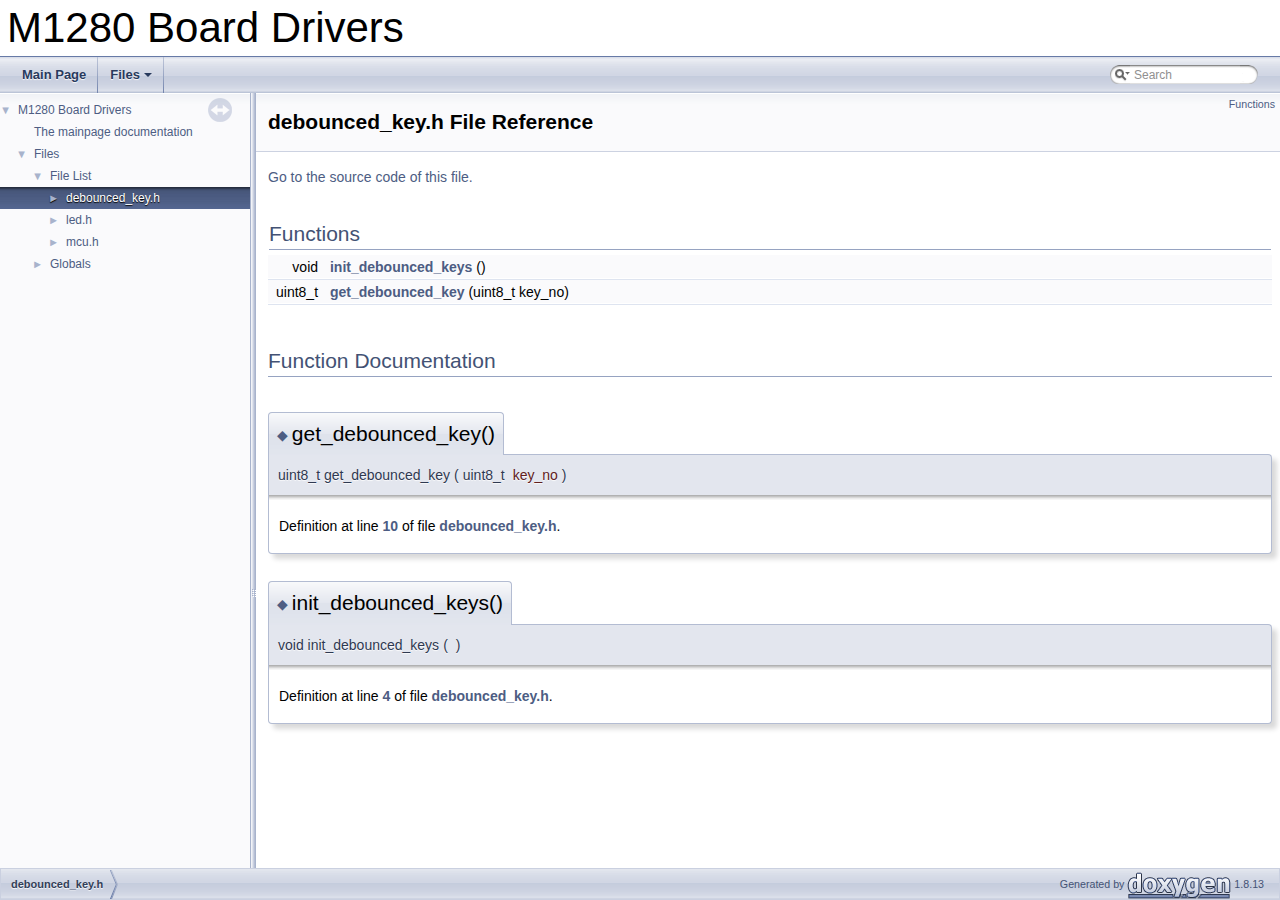
==== commit b1acf02a: "Main page added" ====
--- a/html/debounced__key_8h.html
+++ b/html/debounced__key_8h.html
@@ -9,6 +9,13 @@
 <link href="tabs.css" rel="stylesheet" type="text/css"/>
 <script type="text/javascript" src="jquery.js"></script>
 <script type="text/javascript" src="dynsections.js"></script>
+<link href="navtree.css" rel="stylesheet" type="text/css"/>
+<script type="text/javascript" src="resize.js"></script>
+<script type="text/javascript" src="navtreedata.js"></script>
+<script type="text/javascript" src="navtree.js"></script>
+<script type="text/javascript">
+  $(document).ready(initResizable);
+</script>
 <link href="search/search.css" rel="stylesheet" type="text/css"/>
 <script type="text/javascript" src="search/searchdata.js"></script>
 <script type="text/javascript" src="search/search.js"></script>
@@ -42,6 +49,21 @@
 });
 </script>
 <div id="main-nav"></div>
+</div><!-- top -->
+<div id="side-nav" class="ui-resizable side-nav-resizable">
+  <div id="nav-tree">
+    <div id="nav-tree-contents">
+      <div id="nav-sync" class="sync"></div>
+    </div>
+  </div>
+  <div id="splitbar" style="-moz-user-select:none;" 
+       class="ui-resizable-handle">
+  </div>
+</div>
+<script type="text/javascript">
+$(document).ready(function(){initNavTree('debounced__key_8h.html','');});
+</script>
+<div id="doc-content">
 <!-- window showing the filter options -->
 <div id="MSearchSelectWindow"
      onmouseover="return searchBox.OnSearchSelectShow()"
@@ -56,7 +78,6 @@
 </iframe>
 </div>
 
-</div><!-- top -->
 <div class="header">
   <div class="summary">
 <a href="#func-members">Functions</a>  </div>
@@ -91,6 +112,8 @@
       </table>
 </div><div class="memdoc">
 
+<p class="definition">Definition at line <a class="el" href="debounced__key_8h_source.html#l00010">10</a> of file <a class="el" href="debounced__key_8h_source.html">debounced_key.h</a>.</p>
+
 </div>
 </div>
 <a id="a8f6e63bb1302535086ea3a2b4cc2e608"></a>
@@ -108,14 +131,20 @@
       </table>
 </div><div class="memdoc">
 
+<p class="definition">Definition at line <a class="el" href="debounced__key_8h_source.html#l00004">4</a> of file <a class="el" href="debounced__key_8h_source.html">debounced_key.h</a>.</p>
+
 </div>
 </div>
 </div><!-- contents -->
+</div><!-- doc-content -->
 <!-- start footer part -->
-<hr class="footer"/><address class="footer"><small>
-Generated by &#160;<a href="http://www.doxygen.org/index.html">
-<img class="footer" src="doxygen.png" alt="doxygen"/>
-</a> 1.8.13
-</small></address>
+<div id="nav-path" class="navpath"><!-- id is needed for treeview function! -->
+  <ul>
+    <li class="navelem"><a class="el" href="debounced__key_8h.html">debounced_key.h</a></li>
+    <li class="footer">Generated by
+    <a href="http://www.doxygen.org/index.html">
+    <img class="footer" src="doxygen.png" alt="doxygen"/></a> 1.8.13 </li>
+  </ul>
+</div>
 </body>
 </html>
--- a/html/navtree.css
+++ b/html/navtree.css
@@ -0,0 +1,146 @@
+#nav-tree .children_ul {
+  margin:0;
+  padding:4px;
+}
+
+#nav-tree ul {
+  list-style:none outside none;
+  margin:0px;
+  padding:0px;
+}
+
+#nav-tree li {
+  white-space:nowrap;
+  margin:0px;
+  padding:0px;
+}
+
+#nav-tree .plus {
+  margin:0px;
+}
+
+#nav-tree .selected {
+  background-image: url('tab_a.png');
+  background-repeat:repeat-x;
+  color: #fff;
+  text-shadow: 0px 1px 1px rgba(0, 0, 0, 1.0);
+}
+
+#nav-tree img {
+  margin:0px;
+  padding:0px;
+  border:0px;
+  vertical-align: middle;
+}
+
+#nav-tree a {
+  text-decoration:none;
+  padding:0px;
+  margin:0px;
+  outline:none;
+}
+
+#nav-tree .label {
+  margin:0px;
+  padding:0px;
+  font: 12px 'Lucida Grande',Geneva,Helvetica,Arial,sans-serif;
+}
+
+#nav-tree .label a {
+  padding:2px;
+}
+
+#nav-tree .selected a {
+  text-decoration:none;
+  color:#fff;
+}
+
+#nav-tree .children_ul {
+  margin:0px;
+  padding:0px;
+}
+
+#nav-tree .item {
+  margin:0px;
+  padding:0px;
+}
+
+#nav-tree {
+  padding: 0px 0px;
+  background-color: #FAFAFF; 
+  font-size:14px;
+  overflow:auto;
+}
+
+#doc-content {
+  overflow:auto;
+  display:block;
+  padding:0px;
+  margin:0px;
+  -webkit-overflow-scrolling : touch; /* iOS 5+ */
+}
+
+#side-nav {
+  padding:0 6px 0 0;
+  margin: 0px;
+  display:block;
+  position: absolute;
+  left: 0px;
+  width: 250px;
+}
+
+.ui-resizable .ui-resizable-handle {
+  display:block;
+}
+
+.ui-resizable-e {
+  background-image:url("splitbar.png");
+  background-size:100%;
+  background-repeat:no-repeat;
+  background-attachment: scroll;
+  cursor:ew-resize;
+  height:100%;
+  right:0;
+  top:0;
+  width:6px;
+}
+
+.ui-resizable-handle {
+  display:none;
+  font-size:0.1px;
+  position:absolute;
+  z-index:1;
+}
+
+#nav-tree-contents {
+  margin: 6px 0px 0px 0px;
+}
+
+#nav-tree {
+  background-image:url('nav_h.png');
+  background-repeat:repeat-x;
+  background-color: #FAFAFC;
+  -webkit-overflow-scrolling : touch; /* iOS 5+ */
+}
+
+#nav-sync {
+  position:absolute;
+  top:5px;
+  right:24px;
+  z-index:0;
+}
+
+#nav-sync img {
+  opacity:0.3;
+}
+
+#nav-sync img:hover {
+  opacity:0.9;
+}
+
+@media print
+{
+  #nav-tree { display: none; }
+  div.ui-resizable-handle { display: none; position: relative; }
+}
+
